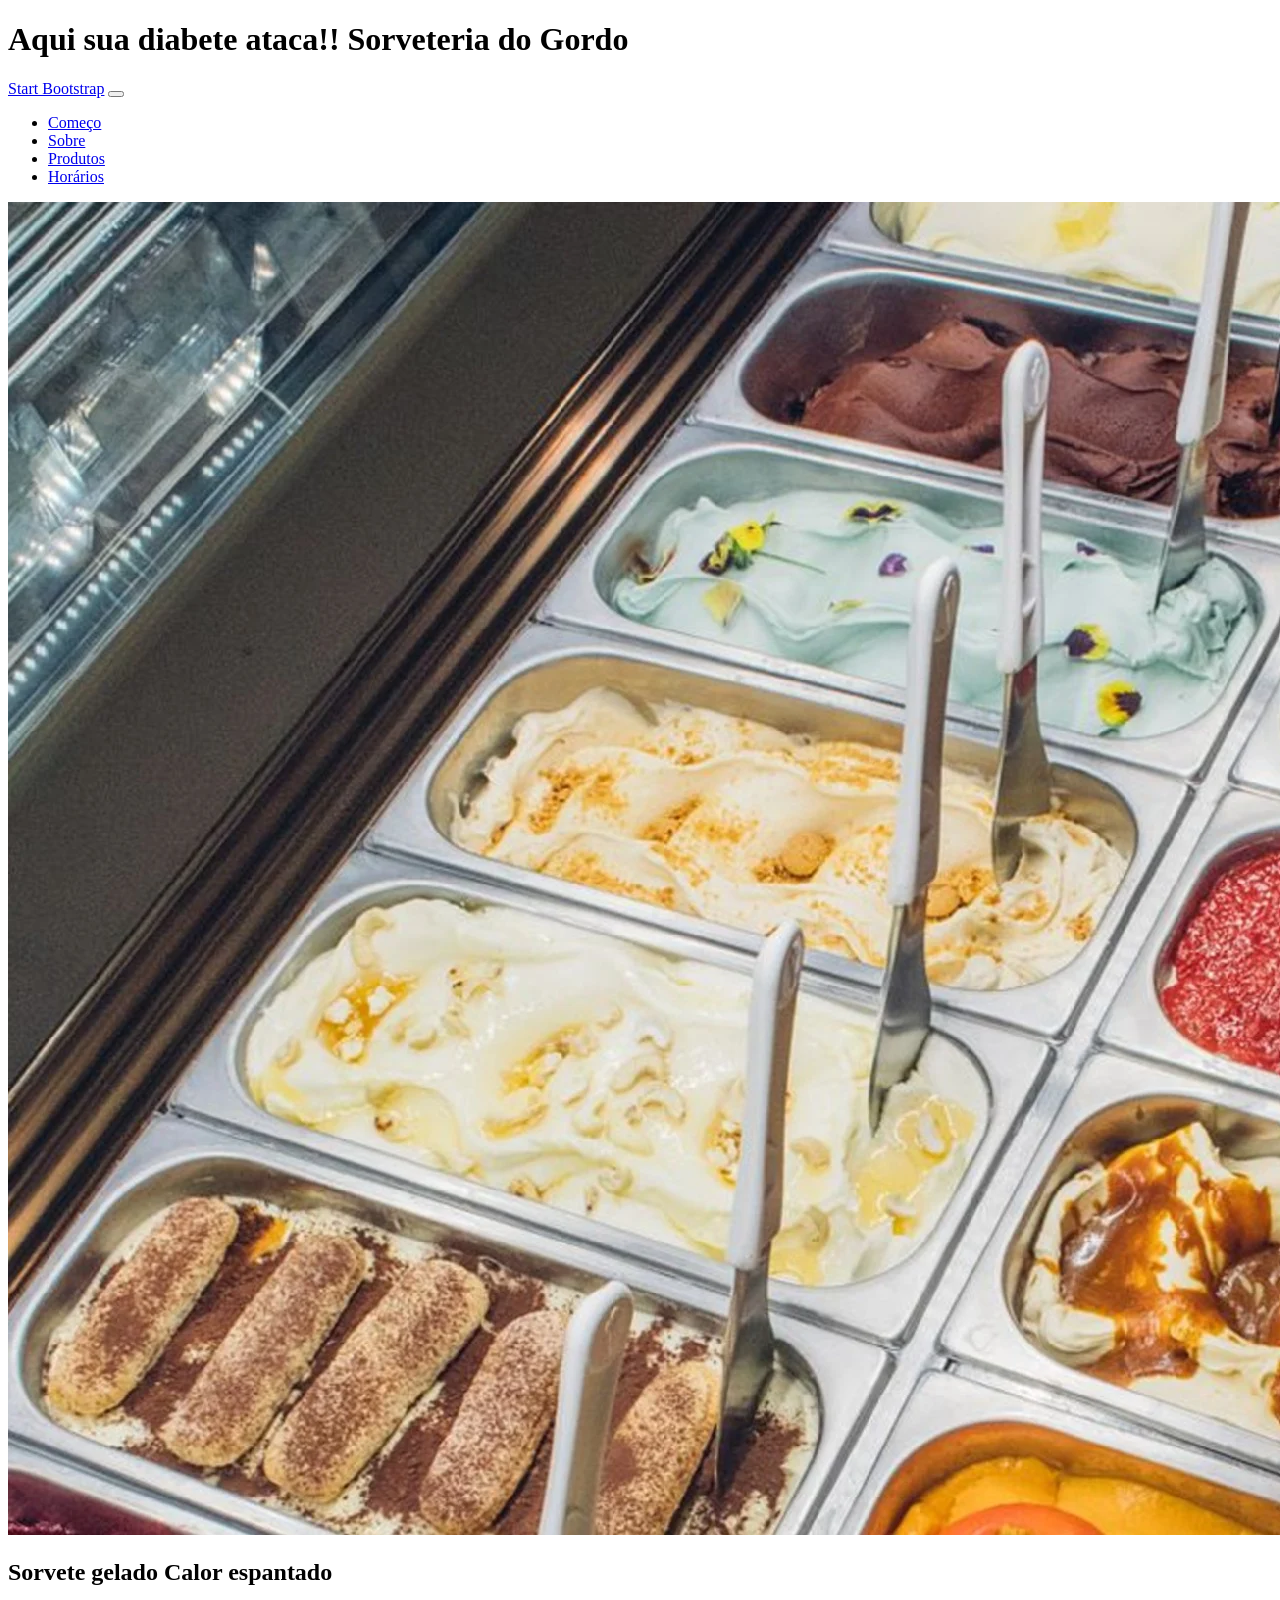
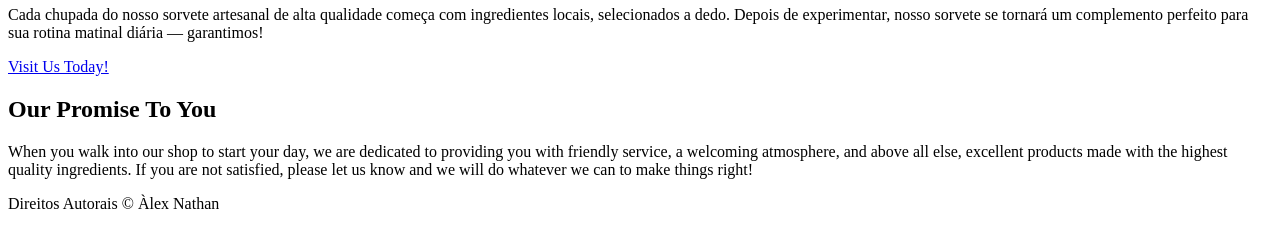
==== index.html @ 82f2c25b "Add files via upload" ====
<!DOCTYPE html>
<html lang="en">
    <head>
        <meta charset="utf-8" />
        <meta name="viewport" content="width=device-width, initial-scale=1, shrink-to-fit=no" />
        <meta name="description" content="" />
        <meta name="author" content="" />
        <title>Sorveteria do gordo</title>
        <link rel="icon" type="image/x-icon" href="assets/favicon.ico" />
        <!-- Google fonts-->
        <link href="https://fonts.googleapis.com/css?family=Raleway:100,100i,200,200i,300,300i,400,400i,500,500i,600,600i,700,700i,800,800i,900,900i" rel="stylesheet" />
        <link href="https://fonts.googleapis.com/css?family=Lora:400,400i,700,700i" rel="stylesheet" />
        <!-- Core theme CSS (includes Bootstrap)-->
        <link href="css/styles.css" rel="stylesheet" />
    </head>
    <body>
        <header>
            <h1 class="site-heading text-center text-faded d-none d-lg-block">
                <span class="site-heading-upper text-primary mb-3">Aqui sua diabete ataca!!</span>
                <span class="site-heading-lower">Sorveteria do Gordo</span>
            </h1>
        </header>
        <!-- Navigation-->
        <nav class="navbar navbar-expand-lg navbar-dark py-lg-4" id="mainNav">
            <div class="container">
                <a class="navbar-brand text-uppercase fw-bold d-lg-none" href="index.html">Start Bootstrap</a>
                <button class="navbar-toggler" type="button" data-bs-toggle="collapse" data-bs-target="#navbarSupportedContent" aria-controls="navbarSupportedContent" aria-expanded="false" aria-label="Toggle navigation"><span class="navbar-toggler-icon"></span></button>
                <div class="collapse navbar-collapse" id="navbarSupportedContent">
                    <ul class="navbar-nav mx-auto">
                        <li class="nav-item px-lg-4"><a class="nav-link text-uppercase" href="index.html">Começo</a></li>
                        <li class="nav-item px-lg-4"><a class="nav-link text-uppercase" href="about.html">Sobre</a></li>
                        <li class="nav-item px-lg-4"><a class="nav-link text-uppercase" href="products.html">Produtos</a></li>
                        <li class="nav-item px-lg-4"><a class="nav-link text-uppercase" href="store.html">Horários</a></li>
                    </ul>
                </div>
            </div>
        </nav>
        <section class="page-section clearfix">
            <div class="container">
                <div class="intro">
                    <img class="intro-img img-fluid mb-3 mb-lg-0 rounded" src="assets/img/intro.jpg" alt="..." />
                    <div class="intro-text left-0 text-center bg-faded p-5 rounded">
                        <h2 class="section-heading mb-4">
                            <span class="section-heading-upper">Sorvete gelado</span>
                            <span class="section-heading-lower">Calor espantado</span>
                        </h2>
                        <p class="mb-3">Cada chupada do nosso sorvete artesanal de alta qualidade começa com ingredientes locais, selecionados a dedo. Depois de experimentar, nosso sorvete se tornará um complemento perfeito para sua rotina matinal diária — garantimos!</p>
                        <div class="intro-button mx-auto"><a class="btn btn-primary btn-xl" href="#!">Visit Us Today!</a></div>
                    </div>
                </div>
            </div>
        </section>
        <section class="page-section cta">
            <div class="container">
                <div class="row">
                    <div class="col-xl-9 mx-auto">
                        <div class="cta-inner bg-faded text-center rounded">
                            <h2 class="section-heading mb-4">
                                <span class="section-heading-upper">Our Promise</span>
                                <span class="section-heading-lower">To You</span>
                            </h2>
                            <p class="mb-0">When you walk into our shop to start your day, we are dedicated to providing you with friendly service, a welcoming atmosphere, and above all else, excellent products made with the highest quality ingredients. If you are not satisfied, please let us know and we will do whatever we can to make things right!</p>
                        </div>
                    </div>
                </div>
            </div>
        </section>
        <footer class="footer text-faded text-center py-5">
            <div class="container"><p class="m-0 small">Direitos Autorais &copy; Àlex Nathan</p></div>
        </footer>
        <!-- Bootstrap core JS-->
        <script src="https://cdn.jsdelivr.net/npm/bootstrap@5.2.3/dist/js/bootstrap.bundle.min.js"></script>
        <!-- Core theme JS-->
        <script src="js/scripts.js"></script>
    </body>
</html>
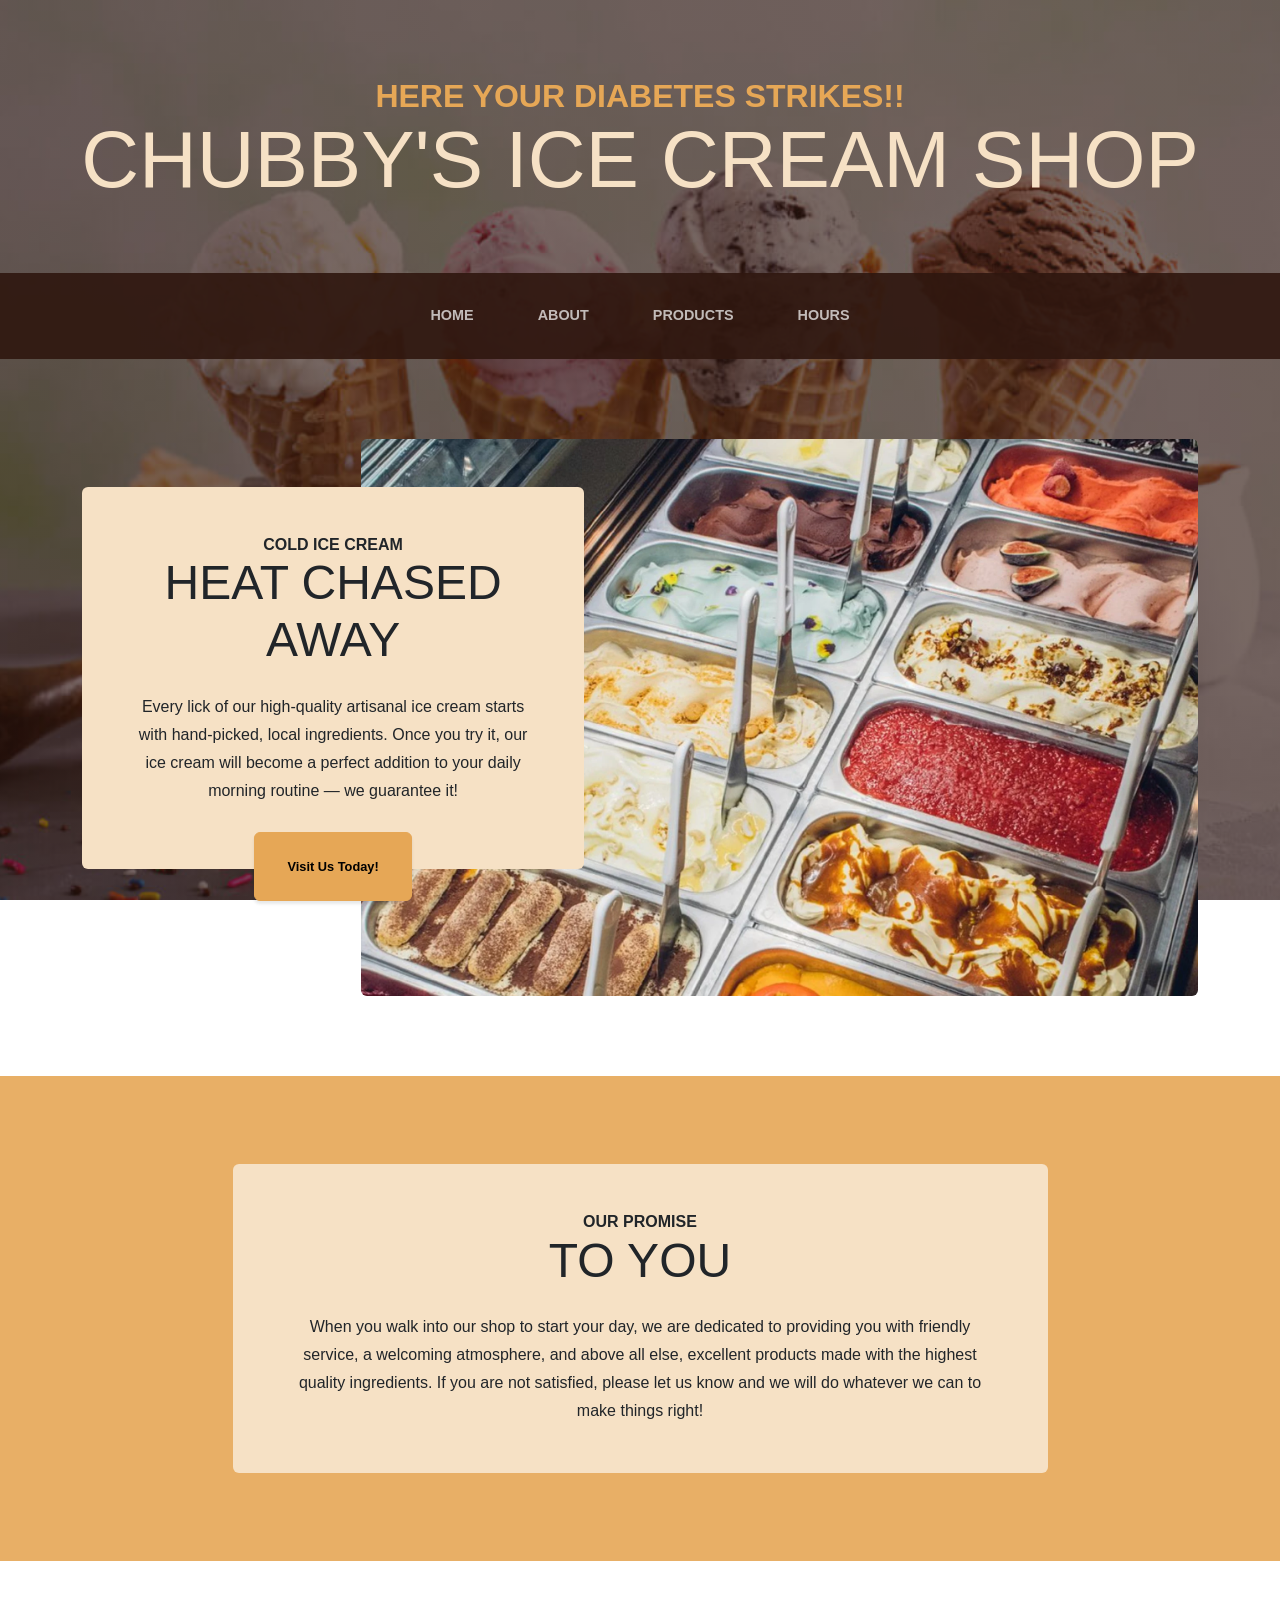
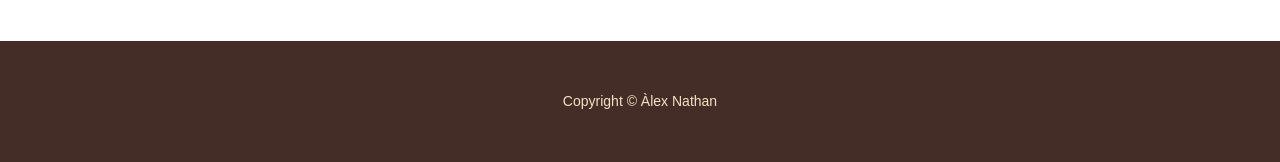
==== commit 1c55104c: "Add files via upload" ====
--- a/index.html
+++ b/index.html
@@ -5,32 +5,29 @@
         <meta name="viewport" content="width=device-width, initial-scale=1, shrink-to-fit=no" />
         <meta name="description" content="" />
         <meta name="author" content="" />
-        <title>Sorveteria do gordo</title>
+        <title>Chubby's Ice Cream Shop</title>
         <link rel="icon" type="image/x-icon" href="assets/favicon.ico" />
-        <!-- Google fonts-->
         <link href="https://fonts.googleapis.com/css?family=Raleway:100,100i,200,200i,300,300i,400,400i,500,500i,600,600i,700,700i,800,800i,900,900i" rel="stylesheet" />
         <link href="https://fonts.googleapis.com/css?family=Lora:400,400i,700,700i" rel="stylesheet" />
-        <!-- Core theme CSS (includes Bootstrap)-->
         <link href="css/styles.css" rel="stylesheet" />
     </head>
     <body>
         <header>
             <h1 class="site-heading text-center text-faded d-none d-lg-block">
-                <span class="site-heading-upper text-primary mb-3">Aqui sua diabete ataca!!</span>
-                <span class="site-heading-lower">Sorveteria do Gordo</span>
+                <span class="site-heading-upper text-primary mb-3">Here your diabetes strikes!!</span>
+                <span class="site-heading-lower">Chubby's Ice Cream Shop</span>
             </h1>
         </header>
-        <!-- Navigation-->
         <nav class="navbar navbar-expand-lg navbar-dark py-lg-4" id="mainNav">
             <div class="container">
                 <a class="navbar-brand text-uppercase fw-bold d-lg-none" href="index.html">Start Bootstrap</a>
                 <button class="navbar-toggler" type="button" data-bs-toggle="collapse" data-bs-target="#navbarSupportedContent" aria-controls="navbarSupportedContent" aria-expanded="false" aria-label="Toggle navigation"><span class="navbar-toggler-icon"></span></button>
                 <div class="collapse navbar-collapse" id="navbarSupportedContent">
                     <ul class="navbar-nav mx-auto">
-                        <li class="nav-item px-lg-4"><a class="nav-link text-uppercase" href="index.html">Começo</a></li>
-                        <li class="nav-item px-lg-4"><a class="nav-link text-uppercase" href="about.html">Sobre</a></li>
-                        <li class="nav-item px-lg-4"><a class="nav-link text-uppercase" href="products.html">Produtos</a></li>
-                        <li class="nav-item px-lg-4"><a class="nav-link text-uppercase" href="store.html">Horários</a></li>
+                        <li class="nav-item px-lg-4"><a class="nav-link text-uppercase" href="index.html">Home</a></li>
+                        <li class="nav-item px-lg-4"><a class="nav-link text-uppercase" href="about.html">About</a></li>
+                        <li class="nav-item px-lg-4"><a class="nav-link text-uppercase" href="products.html">Products</a></li>
+                        <li class="nav-item px-lg-4"><a class="nav-link text-uppercase" href="store.html">Hours</a></li>
                     </ul>
                 </div>
             </div>
@@ -41,10 +38,10 @@
                     <img class="intro-img img-fluid mb-3 mb-lg-0 rounded" src="assets/img/intro.jpg" alt="..." />
                     <div class="intro-text left-0 text-center bg-faded p-5 rounded">
                         <h2 class="section-heading mb-4">
-                            <span class="section-heading-upper">Sorvete gelado</span>
-                            <span class="section-heading-lower">Calor espantado</span>
+                            <span class="section-heading-upper">Cold Ice Cream</span>
+                            <span class="section-heading-lower">Heat Chased Away</span>
                         </h2>
-                        <p class="mb-3">Cada chupada do nosso sorvete artesanal de alta qualidade começa com ingredientes locais, selecionados a dedo. Depois de experimentar, nosso sorvete se tornará um complemento perfeito para sua rotina matinal diária — garantimos!</p>
+                        <p class="mb-3">Every lick of our high-quality artisanal ice cream starts with hand-picked, local ingredients. Once you try it, our ice cream will become a perfect addition to your daily morning routine — we guarantee it!</p>
                         <div class="intro-button mx-auto"><a class="btn btn-primary btn-xl" href="#!">Visit Us Today!</a></div>
                     </div>
                 </div>
@@ -66,11 +63,9 @@
             </div>
         </section>
         <footer class="footer text-faded text-center py-5">
-            <div class="container"><p class="m-0 small">Direitos Autorais &copy; Àlex Nathan</p></div>
+            <div class="container"><p class="m-0 small">Copyright &copy; Àlex Nathan</p></div>
         </footer>
-        <!-- Bootstrap core JS-->
         <script src="https://cdn.jsdelivr.net/npm/bootstrap@5.2.3/dist/js/bootstrap.bundle.min.js"></script>
-        <!-- Core theme JS-->
         <script src="js/scripts.js"></script>
     </body>
-</html>
+</html>
